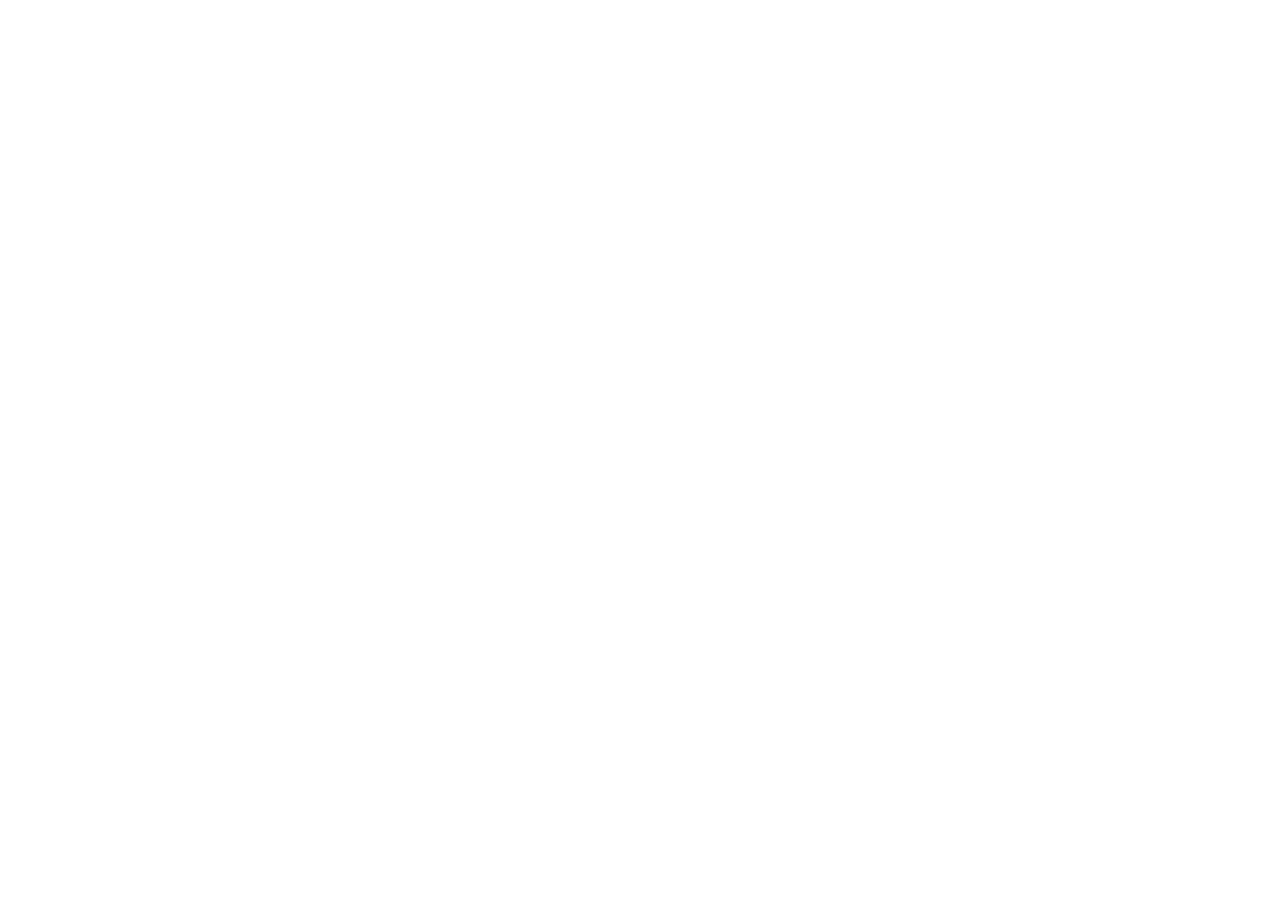
==== counter/index.html @ 7edeb73a "counter" ====
<!doctype html>
<html lang="en">
<head>
  <meta charset="utf-8">
  <title>Counter</title>
  <base href="/counter">
  <meta name="viewport" content="width=device-width, initial-scale=1">
  <link rel="icon" type="image/x-icon" href="favicon.ico">
<link rel="stylesheet" href="styles.3ff695c00d717f2d2a11.css"></head>
<body>
  <app-root></app-root>
<script src="runtime-es2015.1eba213af0b233498d9d.js" type="module"></script><script src="runtime-es5.1eba213af0b233498d9d.js" nomodule defer></script><script src="polyfills-es5.9e286f6d9247438cbb02.js" nomodule defer></script><script src="polyfills-es2015.690002c25ea8557bb4b0.js" type="module"></script><script src="main-es2015.dffe89e9a70d6eb87f2d.js" type="module"></script><script src="main-es5.dffe89e9a70d6eb87f2d.js" nomodule defer></script></body>
</html>
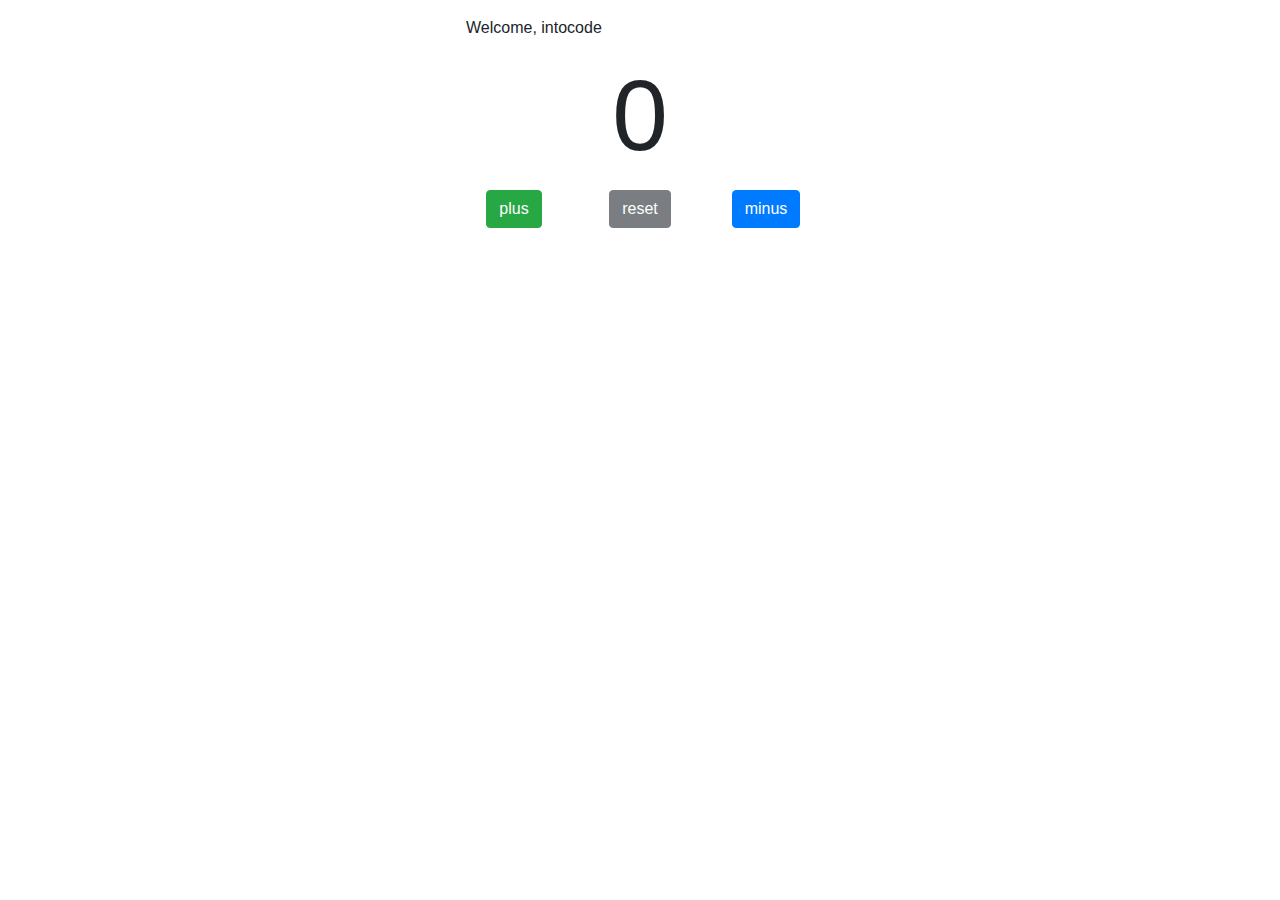
==== commit 27da637b: "add base href" ====
--- a/counter/index.html
+++ b/counter/index.html
@@ -3,11 +3,11 @@
 <head>
   <meta charset="utf-8">
   <title>Counter</title>
-  <base href="/counter">
+  <base href="/counter/">
   <meta name="viewport" content="width=device-width, initial-scale=1">
   <link rel="icon" type="image/x-icon" href="favicon.ico">
-<link rel="stylesheet" href="styles.3ff695c00d717f2d2a11.css"></head>
+<link rel="stylesheet" href="styles.3d6f53d809d69460b6cc.css"></head>
 <body>
   <app-root></app-root>
-<script src="runtime-es2015.1eba213af0b233498d9d.js" type="module"></script><script src="runtime-es5.1eba213af0b233498d9d.js" nomodule defer></script><script src="polyfills-es5.9e286f6d9247438cbb02.js" nomodule defer></script><script src="polyfills-es2015.690002c25ea8557bb4b0.js" type="module"></script><script src="main-es2015.dffe89e9a70d6eb87f2d.js" type="module"></script><script src="main-es5.dffe89e9a70d6eb87f2d.js" nomodule defer></script></body>
+<script src="runtime-es2015.1eba213af0b233498d9d.js" type="module"></script><script src="runtime-es5.1eba213af0b233498d9d.js" nomodule defer></script><script src="polyfills-es5.9e286f6d9247438cbb02.js" nomodule defer></script><script src="polyfills-es2015.690002c25ea8557bb4b0.js" type="module"></script><script src="main-es2015.a36005e9eadde16b5436.js" type="module"></script><script src="main-es5.a36005e9eadde16b5436.js" nomodule defer></script></body>
 </html>
